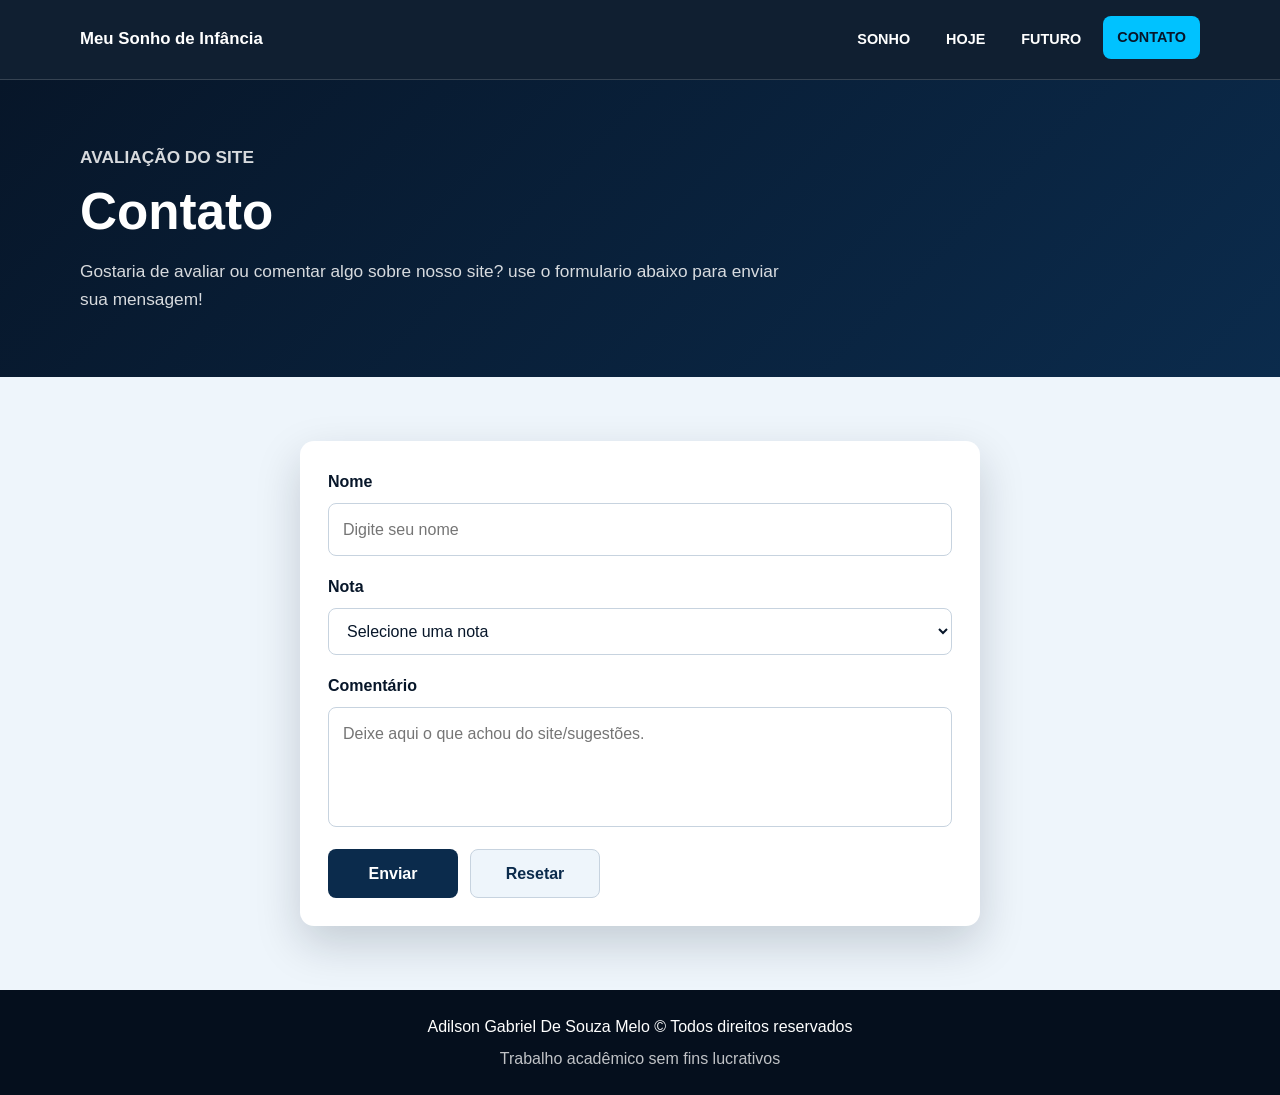
==== contato.html @ 5d5f6b7a "Initial commit" ====
<!DOCTYPE html>
<html lang="pt-BR">
<head>
    <meta charset="UTF-8">
    <meta name="viewport" content="width=device-width, initial-scale=1.0">
    <title>Meu Sonho de Infância | CONTATO</title>
    <link rel="icon" href="favicon.svg" type="image/svg+xml">
    <link rel="stylesheet" href="style.css">
</head>
<body>
    <header class="cabecalho">
        <div class="container cabecalho-conteudo">
            <a class="marca" href="index.html">Meu Sonho de Infância</a>
            <nav class="menu" aria-label="Menu principal">
                <a href="index.html">SONHO</a>
                <a href="hoje.html">HOJE</a>
                <a href="futuro.html">FUTURO</a>
                <a class="ativo" href="contato.html">CONTATO</a>
            </nav>
        </div>
    </header>

    <main>
        <section class="pagina-topo">
            <div class="container">
                <p class="etiqueta">Avaliação do site</p>
                <h1>Contato</h1>
                <p>
                    Gostaria de avaliar ou comentar algo sobre nosso site?
                    use o formulario abaixo para enviar sua mensagem!
                </p>
            </div>
        </section>

        <section class="secao">
            <div class="container formulario-area">
                <form class="formulario" id="formContato"  onsubmit="return processarform()" >
                    <div class="campo">
                        <label for="nome">Nome</label>
                        <input type="text" id="nome" name="nome" placeholder="Digite seu nome">
                    </div>

                    <div class="campo">
                        <label for="nota">Nota</label>
                        <select id="nota" name="nota">
                            <option value="">Selecione uma nota</option>
                            <option value="0">0</option>
                            <option value="1">1</option>
                            <option value="2">2</option>
                            <option value="3">3</option>
                            <option value="4">4</option>
                            <option value="5">5</option>
                        </select>
                    </div>

                    <div class="campo">
                        <label for="comentario">Comentário</label>
                        <textarea id="comentario" name="comentario" placeholder="Deixe aqui o que achou do site/sugestões." ></textarea>
                    </div>

                    <div class="acoes-formulario">
                        <button class="botao-formulario botao-enviar" name="enviar" type="submit">
                            Enviar
                        </button>
                        <button class="botao-formulario botao-resetar" name="resetar" type="reset">
                            Resetar
                        </button>
                    </div>
                </form>
            </div>
        </section>
    </main>

    <footer class="rodape">
        <p>Adilson  Gabriel De Souza Melo
            &copy; Todos direitos reservados</p>
        <p>Trabalho acadêmico sem fins lucrativos</p>
    </footer>

    <script src="script.js"></script>
</body>
</html>
---- style.css ----
:root {
    --azul-escuro: #071629;
    --azul-medio: #0b2b4c;
    --ciano: #00c2ff;
    --roxo: #7c4dff;
    --branco: #ffffff;
    --cinza-claro: #eef5fb;
    --cinza-texto: #5d6b7a;
    --borda: rgba(255, 255, 255, 0.16);
    --sombra: 0 18px 45px rgba(7, 22, 41, 0.18);
}

* {
    box-sizing: border-box;
    margin: 0;
    padding: 0;
}

body {
    font-family: Arial, Helvetica, sans-serif;
    color: var(--azul-escuro);
    background: var(--cinza-claro);
    line-height: 1.6;
}

img {
    display: block;
    max-width: 100%;
}

a {
    color: inherit;
    text-decoration: none;
}

.container {
    width: min(1120px, 92%);
    margin: 0 auto;
}

.cabecalho {
    position: sticky;
    top: 0;
    z-index: 10;
    background: rgba(7, 22, 41, 0.96);
    border-bottom: 1px solid var(--borda);
}

.cabecalho-conteudo {
    display: flex;
    align-items: center;
    justify-content: space-between;
    gap: 24px;
    padding: 18px 0;
}

.marca {
    color: var(--branco);
    font-weight: 700;
    font-size: 1.05rem;
}

.menu {
    display: flex;
    align-items: center;
    gap: 8px;
}

.menu a {
    color: var(--branco);
    font-size: 0.9rem;
    font-weight: 700;
    padding: 10px 14px;
    border-radius: 8px;
    transition: background 0.2s ease, color 0.2s ease, transform 0.2s ease;
}

.menu a:hover,
.menu a.ativo {
    color: var(--azul-escuro);
    background: var(--ciano);
    transform: translateY(-2px);
}

.hero {
    color: var(--branco);
    background:
        radial-gradient(circle at top left, rgba(0, 194, 255, 0.25), transparent 34%),
        linear-gradient(135deg, var(--azul-escuro), var(--azul-medio) 62%, #24115f);
    padding: 72px 0;
}

.hero-grid {
    display: grid;
    grid-template-columns: 1.05fr 0.95fr;
    align-items: center;
    gap: 42px;
}

.hero h1,
.pagina-topo h1 {
    font-size: clamp(2rem, 4vw, 3.6rem);
    line-height: 1.1;
    margin: 12px 0 18px;
}

.hero p,
.pagina-topo p {
    max-width: 720px;
    color: rgba(255, 255, 255, 0.84);
    font-size: 1.08rem;
}

.etiqueta {
    display: inline-block;
    color: var(--ciano);
    font-size: 0.8rem;
    font-weight: 700;
    letter-spacing: 0;
    text-transform: uppercase;
}

.hero-imagem {
    padding: 22px;
    border: 1px solid var(--borda);
    border-radius: 18px;
    background: rgba(255, 255, 255, 0.08);
    box-shadow: var(--sombra);
}

.botoes {
    display: flex;
    flex-wrap: wrap;
    gap: 14px;
    margin-top: 28px;
}

.botao {
    display: inline-flex;
    align-items: center;
    justify-content: center;
    min-height: 44px;
    padding: 12px 20px;
    border: 0;
    border-radius: 8px;
    font-weight: 700;
    cursor: pointer;
    transition: transform 0.2s ease, box-shadow 0.2s ease, background 0.2s ease;
}

.botao:hover {
    transform: translateY(-2px);
    box-shadow: 0 12px 28px rgba(0, 194, 255, 0.22);
}

.botao.primario {
    color: var(--azul-escuro);
    background: var(--ciano);
}

.botao.secundario {
    color: var(--branco);
    background: transparent;
    border: 1px solid rgba(255, 255, 255, 0.36);
}

.secao {
    padding: 64px 0;
}

.secao h2 {
    font-size: clamp(1.5rem, 2vw, 2.1rem);
    margin-bottom: 18px;
}

.duas-colunas {
    display: grid;
    grid-template-columns: 1.2fr 0.8fr;
    gap: 28px;
    align-items: start;
}

.duas-colunas article,
.painel,
.formulario {
    padding: 28px;
    border-radius: 14px;
    background: var(--branco);
    box-shadow: var(--sombra);
}


.painel {
    color: var(--branco);
    background:var(--azul-escuro);
}


.painel p {
    color: var(--cinza-texto);
    font-size:   1.1rem;
}

.pagina-topo {
    color: var(--branco);
    background: linear-gradient(135deg, var(--azul-escuro), var(--azul-medio));
    padding: 64px 0;
}

.grade-cards {
    display: grid;
    grid-template-columns: repeat(4, 1fr);
    gap: 18px;
    margin-top: 24px;
}

.card {
    min-height: 180px;
    padding: 24px;
    border-radius: 14px;
    background: var(--branco);
    box-shadow: var(--sombra);
    transition: transform 0.2s ease, border-color 0.2s ease;
    border: 1px solid transparent;
}

.card:hover {
    transform: translateY(-6px);
    border-color: rgba(0, 194, 255, 0.6);
}

.card h3 {
    margin-bottom: 10px;
    color: var(--azul-medio);
}

.card p,
.duas-colunas p,
.texto-central p {
    color: var(--cinza-texto);
}

.secao-escura {
    color: var(--branco);
    background: var(--azul-escuro);
}

.secao-escura p {
    color: rgba(255, 255, 255, 0.84);
}

.texto-central {
    text-align: center;
    max-width: 820px;
}

.texto-central .botao {
    margin-top: 24px;
}

.objetivos {
    background: #dfeaf5;
}

.objetivo-card .icone {
    display: inline-flex;
    align-items: center;
    justify-content: center;
    width: 46px;
    height: 46px;
    margin-bottom: 16px;
    border-radius: 50%;
    color: var(--branco);
    background: linear-gradient(135deg, var(--ciano), var(--roxo));
    font-weight: 700;
}

.formulario-area {
    max-width: 680px;
}

.formulario {
    display: grid;
    gap: 18px;
}

.campo {
    display: grid;
    gap: 8px;
}

.campo label {
    font-weight: 700;
}

.campo input,
.campo select,
.campo textarea {
    width: 100%;
    padding: 13px 14px;
    border: 1px solid #c7d3df;
    border-radius: 8px;
    font: inherit;
    color: var(--azul-escuro);
    background: var(--branco);
}

.campo input:focus,
.campo select:focus {
    outline: 3px solid rgba(0, 194, 255, 0.2);
    border-color: var(--ciano);
}

.campo textarea {
    min-height: 120px;
    resize: none;
}
    
.acoes-formulario {
    display: flex;
    flex-wrap: wrap;
    gap: 12px;
    margin-top: 4px;
}

.botao-formulario {
    display: inline-flex;
    align-items: center;
    justify-content: center;
    min-width: 130px;
    min-height: 44px;
    padding: 11px 18px;
    border: 1px solid transparent;
    border-radius: 8px;
    font: inherit;
    font-weight: 700;
    cursor: pointer;
    letter-spacing: 0;
    transition: transform 0.2s ease, box-shadow 0.2s ease, background 0.2s ease, border-color 0.2s ease, color 0.2s ease;
}

.botao-formulario:hover {
    transform: translateY(-2px);
}

.botao-formulario:active {
    transform: translateY(0);
}

.botao-enviar {
    color: var(--branco);
    background: var(--azul-medio);
}

.botao-enviar:hover {
    background: var(--azul-escuro);
    box-shadow: 0 8px 18px rgba(7, 22, 41, 0.16);
}

.botao-resetar {
    color: var(--azul-medio);
    background: #eef5fb;
    border-color: #c7d3df;
}

.botao-resetar:hover {
    background: #dfeaf5;
    box-shadow: 0 8px 18px rgba(7, 22, 41, 0.1);
}

.rodape {
    color: var(--branco);
    text-align: center;
    padding: 24px 16px;
    background: #050f1d;
}

.rodape p + p {
    margin-top: 6px;
    color: rgba(255, 255, 255, 0.75);
}
.painel{
    max-width:750px;
    margin:0 auto;
}
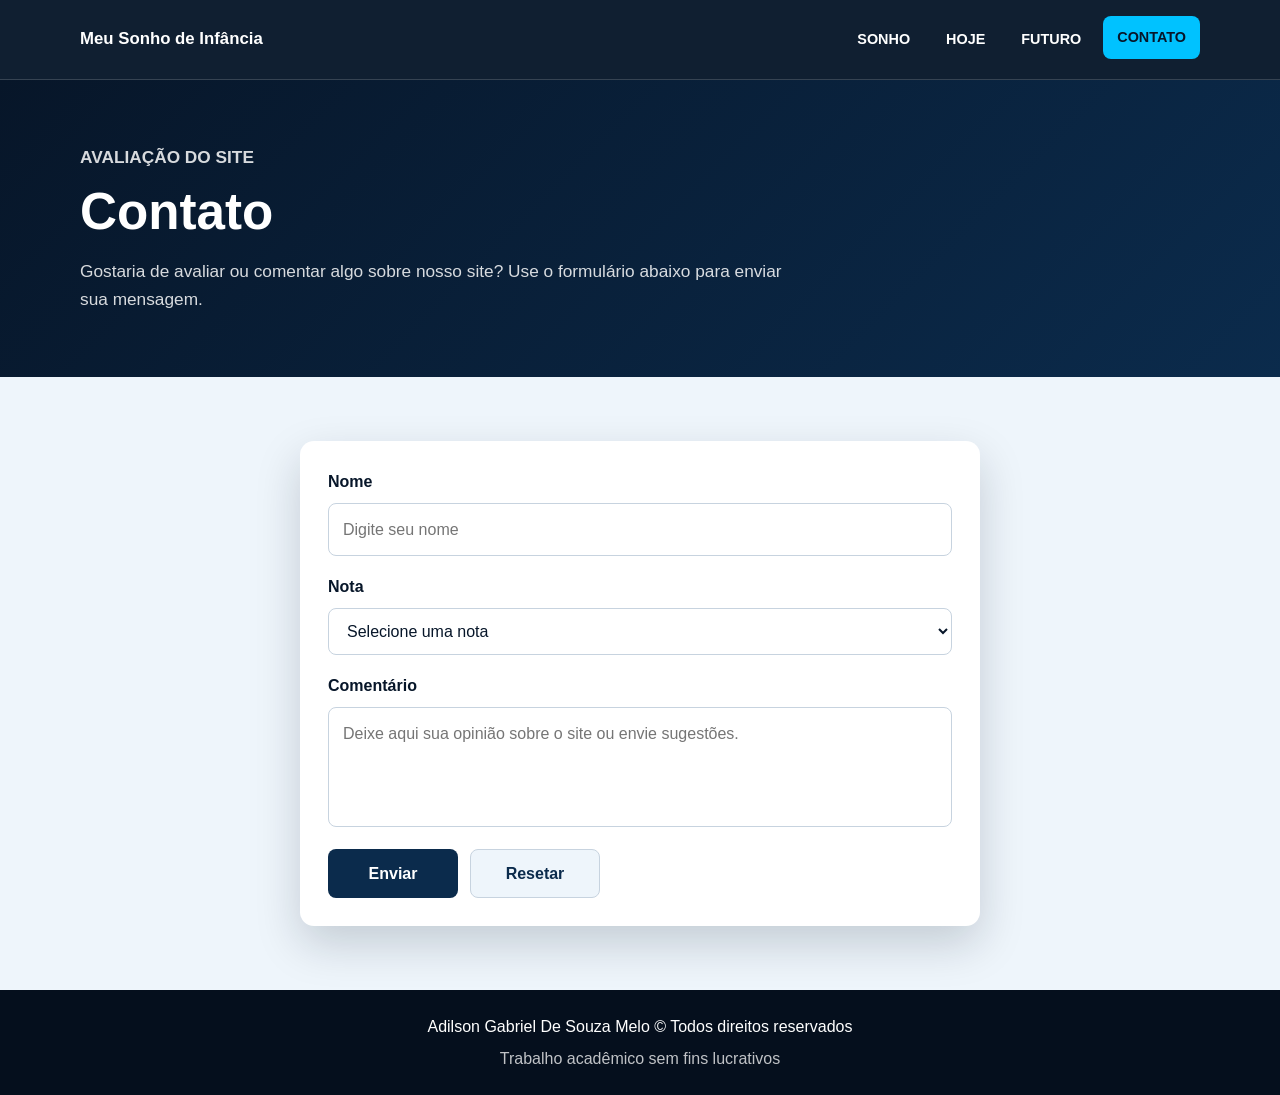
==== commit a40e87b2: "Add files via upload correção de erros de ortografia." ====
--- a/contato.html
+++ b/contato.html
@@ -27,7 +27,7 @@
                 <h1>Contato</h1>
                 <p>
                     Gostaria de avaliar ou comentar algo sobre nosso site?
-                    use o formulario abaixo para enviar sua mensagem!
+                    Use o formulário abaixo para enviar sua mensagem.
                 </p>
             </div>
         </section>
@@ -55,7 +55,7 @@
 
                     <div class="campo">
                         <label for="comentario">Comentário</label>
-                        <textarea id="comentario" name="comentario" placeholder="Deixe aqui o que achou do site/sugestões." ></textarea>
+                        <textarea id="comentario" name="comentario" placeholder="Deixe aqui sua opinião sobre o site ou envie sugestões." ></textarea>
                     </div>
 
                     <div class="acoes-formulario">
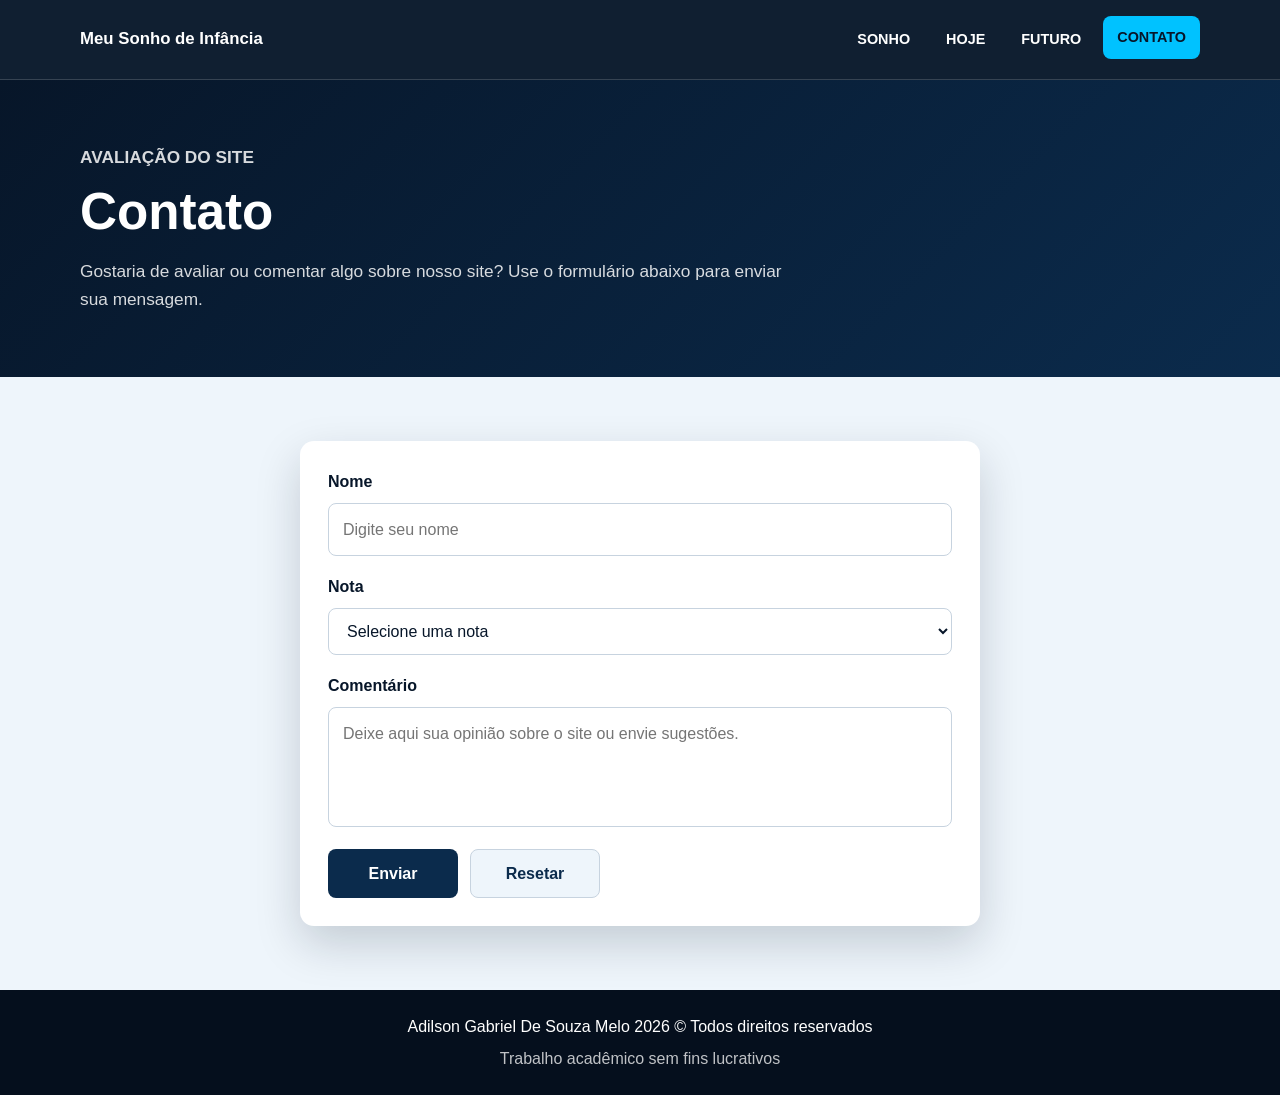
==== commit 911a277e: "Atualiza texto da pagina de contato" ====
--- a/contato.html
+++ b/contato.html
@@ -72,7 +72,7 @@
     </main>
 
     <footer class="rodape">
-        <p>Adilson  Gabriel De Souza Melo
+        <p>Adilson  Gabriel De Souza Melo 2026
             &copy; Todos direitos reservados</p>
         <p>Trabalho acadêmico sem fins lucrativos</p>
     </footer>
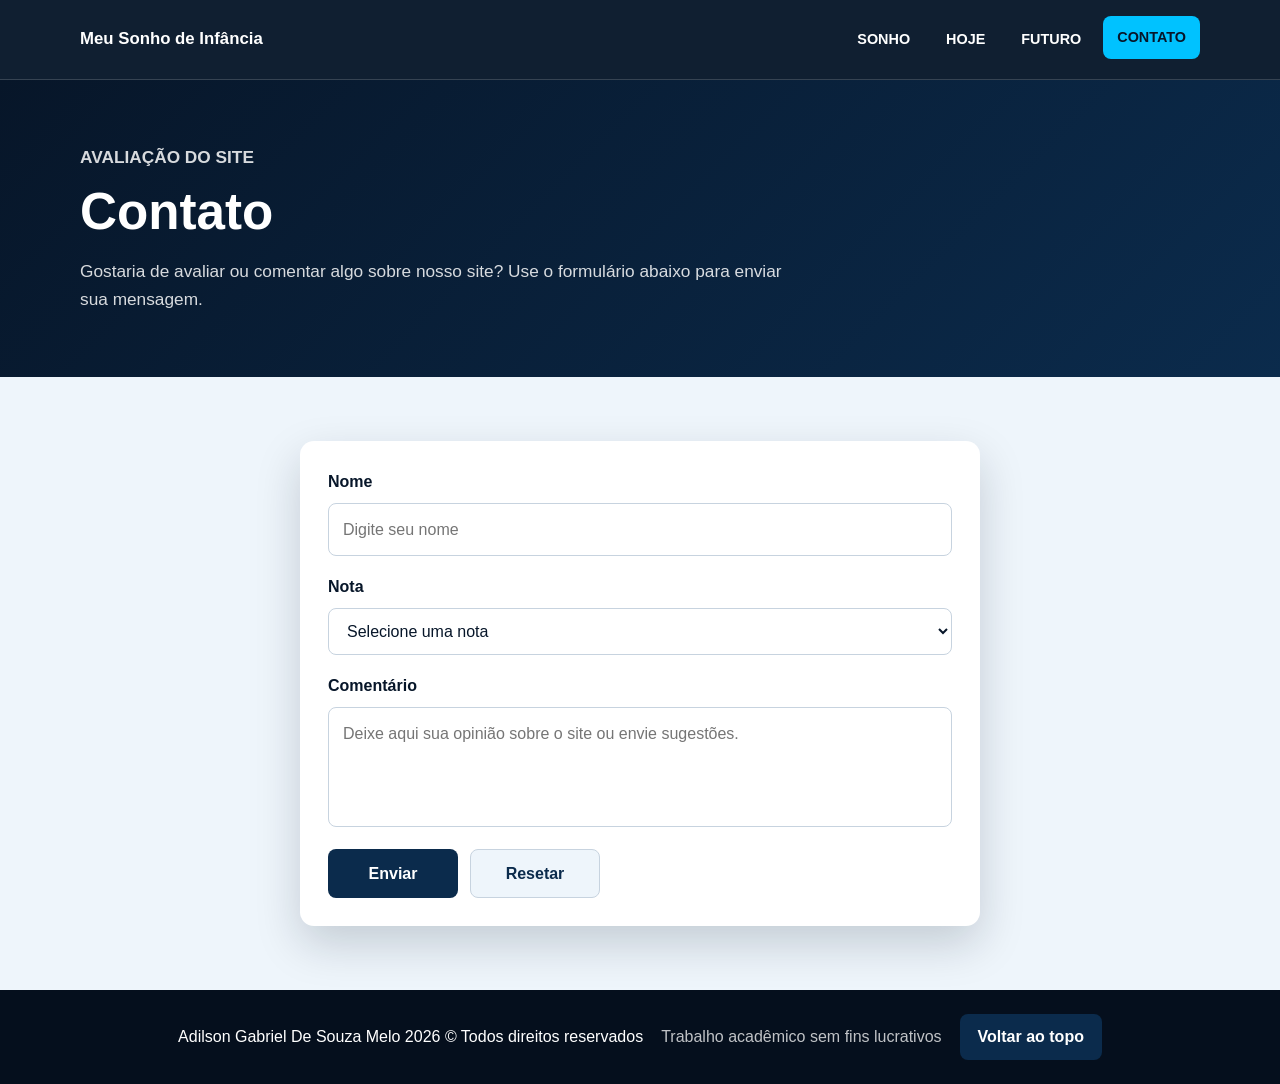
==== commit e4cb0f0d: "Adiciona link de voltar ao topo no rodape" ====
--- a/contato.html
+++ b/contato.html
@@ -7,7 +7,7 @@
     <link rel="icon" href="favicon.svg" type="image/svg+xml">
     <link rel="stylesheet" href="style.css">
 </head>
-<body>
+<body id="topo">
     <header class="cabecalho">
         <div class="container cabecalho-conteudo">
             <a class="marca" href="index.html">Meu Sonho de Infância</a>
@@ -69,12 +69,14 @@
                 </form>
             </div>
         </section>
+
     </main>
 
     <footer class="rodape">
         <p>Adilson  Gabriel De Souza Melo 2026
             &copy; Todos direitos reservados</p>
         <p>Trabalho acadêmico sem fins lucrativos</p>
+        <a class="voltar-topo" href="#topo">Voltar ao topo</a>
     </footer>
 
     <script src="script.js"></script>
--- a/style.css
+++ b/style.css
@@ -16,6 +16,10 @@
     padding: 0;
 }
 
+html {
+    scroll-behavior: smooth;
+}
+
 body {
     font-family: Arial, Helvetica, sans-serif;
     color: var(--azul-escuro);
@@ -368,7 +372,31 @@
     box-shadow: 0 8px 18px rgba(7, 22, 41, 0.1);
 }
 
+.voltar-topo {
+    display: inline-flex;
+    align-items: center;
+    justify-content: center;
+    min-height: 42px;
+    padding: 10px 18px;
+    border-radius: 8px;
+    color: var(--branco);
+    background: var(--azul-medio);
+    font-weight: 700;
+    transition: transform 0.2s ease, box-shadow 0.2s ease, background 0.2s ease;
+}
+
+.voltar-topo:hover {
+    background: var(--azul-escuro);
+    box-shadow: 0 10px 24px rgba(7, 22, 41, 0.16);
+    transform: translateY(-2px);
+}
+
 .rodape {
+    display: flex;
+    flex-wrap: wrap;
+    align-items: center;
+    justify-content: center;
+    gap: 10px 18px;
     color: var(--branco);
     text-align: center;
     padding: 24px 16px;
@@ -376,7 +404,6 @@
 }
 
 .rodape p + p {
-    margin-top: 6px;
     color: rgba(255, 255, 255, 0.75);
 }
 .painel{
